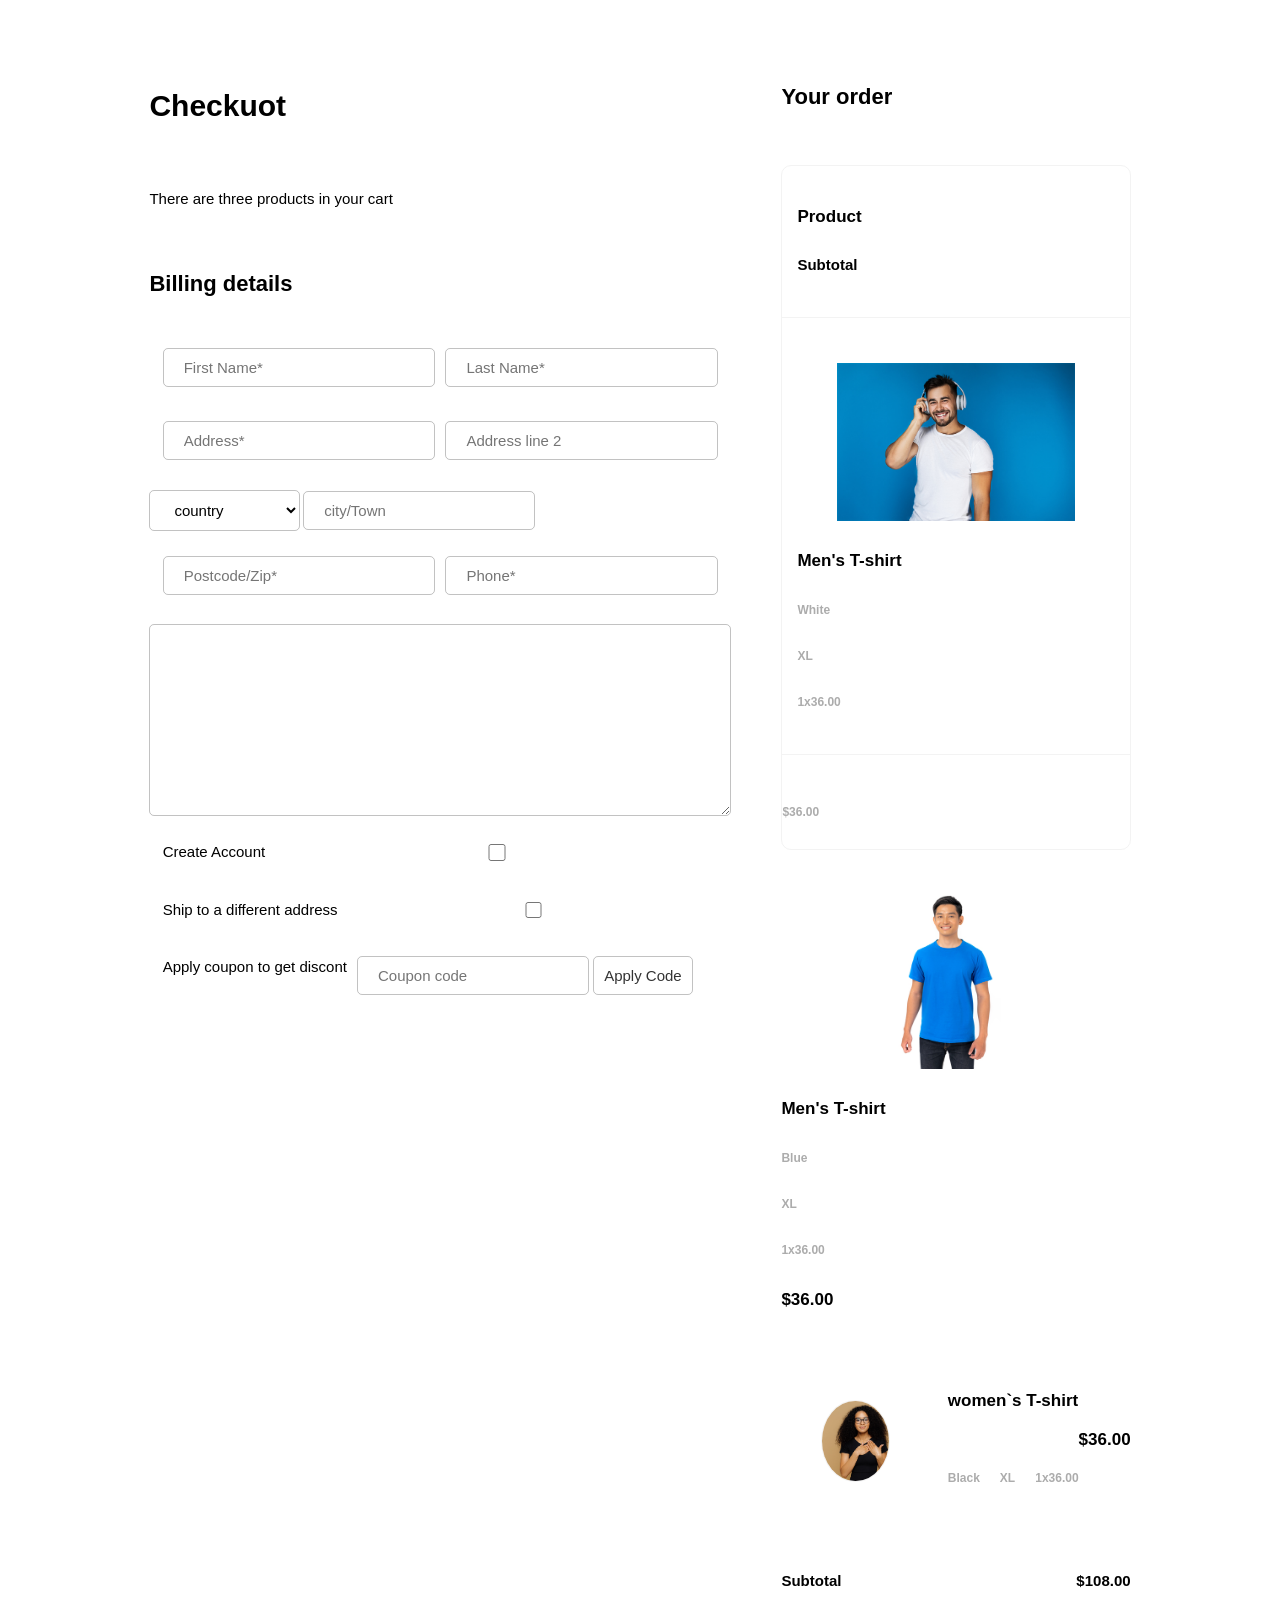
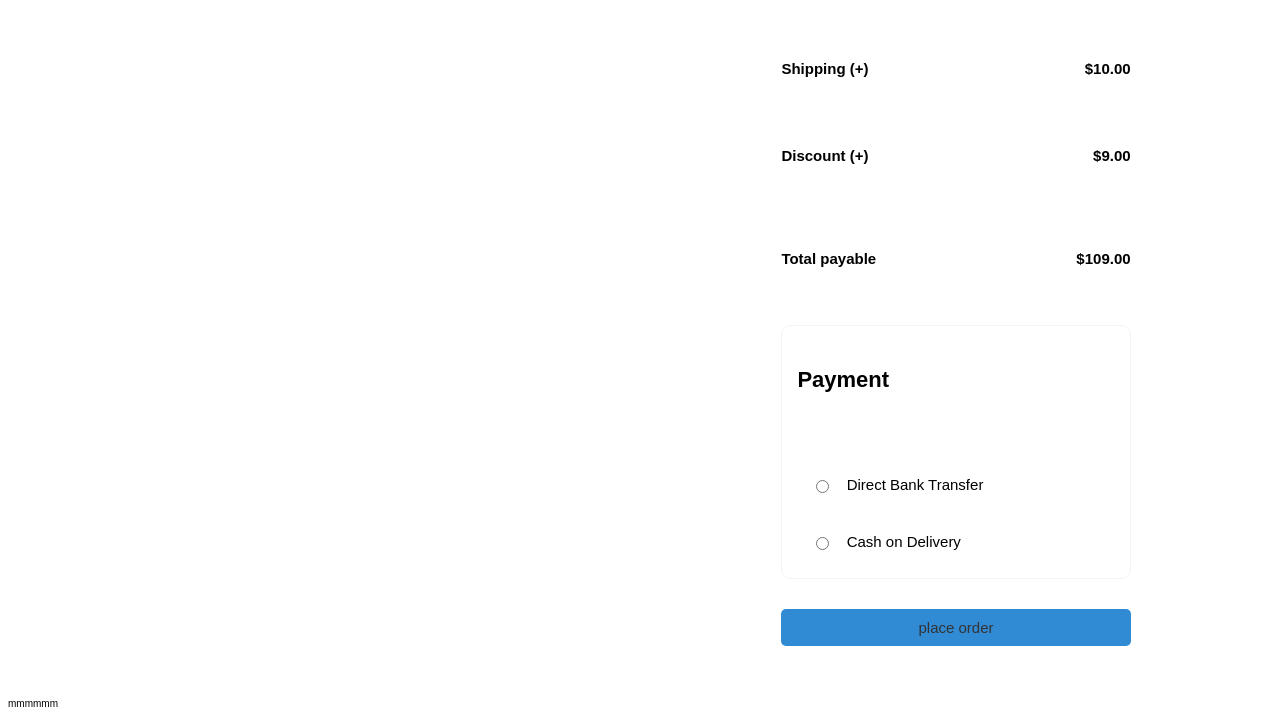
==== checkout.html @ 2a30740a "checkout" ====
<!DOCTYPE html>
<html lang="en">
<head>
  <meta charset="UTF-8">
  <meta name="viewport" content="width=device-width, initial-scale=1.0">
  <link rel="stylesheet" href="checkout.css">
  <link rel="stylesheet" href="general-style.css">
  <link rel="shortcut icon" href="./images.jfif" type="image/x-icon">
  <title>checkout page</title>
</head>
<body>
  <main class="checkout">
    <section class="checkout__billing">
      <h2 class="checkout__billing--title">Checkuot</h2>
      <p class="checkout__billing--para">There are three products in your cart</p>

      <form class="checkout__billing--form">
        <h3 class="checkout__billing--form--title">Billing details</h3>

        <fieldset class="checkout__billing--form--name">
          <input type="text" placeholder="First Name*">
          <input type="text" placeholder="Last Name*">
        </fieldset>

        <fieldset class="checkout__billing--form__address">
          <input type="text" placeholder="Address*">
          <input type="text" placeholder="Address line 2">
        </fieldset>

        <fielset class="checkout__billing--form__country">
          <select name="country" id="country">
            <option>country</option>
            <option>Australia</option>
            <option>Germany</option>
            <option>Sweden</option>
            <option>Liechtenstein</option>
          </select>

          <input type="text" placeholder="city/Town">
        </fielset>

        <fieldset class="checkout__billing--form__zipcode">
          <input type="text" placeholder="Postcode/Zip*">
          <input type="text" placeholder="Phone*">
        </fieldset>

        <textarea name="info" 
        id="info" cols="30" 
        rows="10" 
        placeholder="Additional Information">
        </textarea>

        <fieldset class="checkout__billing--form__account">
          <label for="account">Create Account</label>
          <input type="Checkbox">
        </fieldset>

        <fieldset class="checkout__billing--form__shipment">
          <label for="shipment">Ship to a different address</label>
          <input type="Checkbox">
        </fieldset>

        <fieldset class="checkout__billing--form__coupon">
          <label for="coupon">Apply coupon to get discont</label>

          <div>
        <input type="text" placeholder="Coupon code">
        <input type="Submit" value="Apply Code">
        </div>
        </fieldset>
        
        
      </form>
    </section>


    <section class="checkout__order">
      <h3 class="checkout__order--title">Your order</h3>
      <div class="checkout__order--details">
        <div class="checkout__order--details__name">
          <h4>Product</h4>
          <h5>Subtotal</h5>
        </div>

        <div class="checkout__order--details__product">
          <div>
          <figure class="checkout__order--details__product--img">
            <img loading="lazy" src="./images/1.1.jpg" alt="T-shirt">
          </figure>

          <div>
            <h4 class="checkout__order--details__product--name">Men's T-shirt</h4>

            <div>
              <h6 class="checkout__order--details__product--color">White</h6>
              <h6 class="checkout__order--details__product--size">XL</h6>
              <h6 class="checkout__order--details__product--quantity">1x36.00</h6>
            </div>
          </div>
          </div>
        </div>
        <h6 class="checkout__order--details__product--price">$36.00</h6>
      </div>

      <div class="checkout__order--details__product">
        <div>
          <figure class="checkout__order--details__product--img">
          <img loading="lazy" src="./images/1.2.jpg" alt="T-shirt">
          </figure>

          <div>
            <h4 class="checkout__order--details__product--name">Men's T-shirt</h4>
            <div>
              <h6 class="checkout__order--details__product--color">Blue</h6>
              <h6 class="checkout__order--details__product--size">XL</h6>
              <h6 class="checkout__order--details__product--quantity">1x36.00</h6>

            </div>
          </div>
        </div>
        <h4 class="checkout__order--details__product--price">$36.00</h4>
      </div>

      <div  class="checkout_order--details_product">
        <div>
            <figure  class="checkout_order--details_product--img">
                <img loading="lazy" src="./images/1.3.jpg" alt="T-shirt" />
            </figure>

            <div>
                <h4  class="checkout_order--details_product--name">women`s T-shirt</h4>

                <div>
                    <h6  class="checkout_order--details_product--color">Black</h6>
                    <h6  class="checkout_order--details_product--size">XL</h6>
                    <H6  class="checkout_order--details_product--quantity">1x36.00</H6>
                </div>
            </div>
        </div>

        <h4  class="checkout_order--details_product--price">$36.00</h4>
    </div>

    <div  class="checkout_order--details_cost">
        <div  class="checkout_order--details_cost--subtotal">
           <h5>Subtotal</h5>
           <h5>$108.00</h5> 
        </div>

        <div  class="checkout_order--details_cost--shipping">
            <h5>Shipping (+)</h5>
            <h5>$10.00</h5>
        </div>

        <div  class="checkout_order--details_cost--discount">
            <h5>Discount (+)</h5>
            <h5>$9.00</h5>
        </div>
    </div>

    <div  class="checkout_order--details_total">
       <h5>Total payable</h5>
       <h5>$109.00</h5>
    </div>
   </div>


   <div class="checkout__order--payment">
    <h3  class="checkout_order--payment_title">Payment</h3>

    <form  class="checkout_order--payment_form">
        <fieldset>
            <label for="bank">Direct Bank Transfer</label>
            <input type="radio" name="payment" /> 
        </fieldset>

        <fieldset>
            <label for="cash">Cash on Delivery</label>
            <input type="radio" name="payment" />
        </fieldset>
    </form>
   </div>

   <form class="checkout__order--btn">
 
    <input type="submit" value="place order" />
   </form>
 </sel
 ect>

 </main>

<section>mmmmmm</section>

 <script src="script.js"></script>
</body>
</html>
    </section>

  </main>
</body>
</html>
---- checkout.css ----
.checkout{
    display: flex;
    justify-content: center;
    gap: 5rem;

    padding: 5rem;
}


.checkout__billing{
    flex-basis: 50%;

}

.checkout__billing,
.checkout__billing--form,
.checkout__order{
    display: flex;
    flex-direction: column;
    row-gap: 2rem;
}

.checkout__billing--form fieldset{
    display: flex;
    gap: 1rem;
}


.checkout__billing--form fieldset input{
    flex-grow: 1;
}

.checkout_billing--form_account,
.checkout_billing--form_shipment{
    flex-direction: row-reverse;
    justify-content: flex-end;
}

.checkout_billing--form_account input,
.checkout_billing--form_shipment input,
.checkout_billing--form_coupon div input{
    flex-grow: 0 !important;
}

.checkout_billing--form_coupon{
    flex-direction: column;
}

.checkout_billing--form_coupon div{
    display: flex;
    gap: 1rem;
}

.checkout_billing--form_coupon div input:first-child{
    background-color: #333;
    color: white;
}


.checkout__order{
    flex-basis: 30%;

    row-gap: 3rem;
}

.checkout__order--details{
    display: flex;
    flex-direction: column;
    row-gap: 2rem;

    border: 1px solid rgba(224 224 224 / 0.4);
    border-radius: 1rem;
}

.checkout__order--details > div{
    padding: 1.5rem;
    border-bottom: 1px solid rgba(224 224 224 / 0.4);
}

.checkout_order--details_name,
.checkout_order--details_product{
    display: flex;
    justify-content: space-between;
}

.checkout_order--details_name,
.checkout_order--payment_title{
    background-color: rgba(224 224 224 / 0.4,);
    padding: 1.5rem;
    border-top-left-radius: 1rem;
    border-top-right-radius: 1rem;
}

.checkout_order--details_product > div {
   display: flex;
   align-items: center;
   gap: 2rem;
}

.checkout_order--details_product > div > div {
    display: flex;
    flex-direction: column;
    gap: 0.5rem;
}

.checkout_order--details_product > div > div > div {
    display: flex;
    gap: 2rem;
}

.checkout_order--details_product--img{
    height: 8rem;
    gap: 8rem;
}

.checkout_order--details_product--img{
    height: 8rem;
    gap: 8rem;
}

.checkout_order--details_product--img img{
    border: 1px solid rgba(224 224 224 / 0.4);
    border-radius: 50%;
}

.checkout_order--details_product--price{
    align-self: center;
}

.checkout_order--details_cost{
    display: flex;
    flex-direction: column;
    gap: 1.5rem;
}

.checkout_order--details_cost > div,
.checkout_order--details_total {
    display: flex;
    justify-content: space-between;
}

.checkout__order--payment{
    display: flex;
    flex-direction: column;
    gap: 2rem;

    border: 1px solid rgba(224 224 224 / 0.4);
    border-radius: 1rem;
}

.checkout_order--payment_form{
    padding: 1.5rem;

    display: flex;
    flex-direction: column;
    gap: 2rem;
}

.checkout_order--payment_form fieldset{
    display: flex;
    flex-direction: row-reverse;
    justify-content: flex-end;
    gap: 1.5rem;
}

.checkout__order--btn{
    display: flex;
}

.checkout__order--btn input{
    flex-grow: 1;
    background-color: rgb(49, 139, 212);
    border: none;
    color: #fff;
}
---- general-style.css ----
::before,
::after {
  padding: 0;
  margin: 0;
  box-sizing: border-box;
}

html {
  font-size: 10px;
}

body {
  font-family: Arial, Helvetica, sans-serif;
  line-height: 1.5;
}

a,
input[type="submit"] {
  text-decoration: none;
  color: #333;
  border-radius: 0.5rem;
  padding: 1rem;
  font-size: 1.5rem;
  cursor: pointer;
  transition: all 0.25s ease-in-out;
}

li {
  list-style-type: none;
  font-size: 1.3rem;
}

i {
  font-size: 1.5rem;
}

input,
 textarea,
 fieldset,
 select {
  border: none;
  background: none;
  outline: none;
  border-radius: 0.5rem;
  font-size: 1.5rem;
 }

 input,
 textarea,
 select {
  border: 1px hsla(0, 0%, 40%, 0.4) solid;
  padding: 1rem 2rem;
 }

 h1 {
  font-size: 6rem;
  font-weight: 900;
 }

 h2 {
  font-size: 3rem;
 }

 h3 {
  font-size: 2.2rem;
  font-weight: 600;
 }

 h4 {
  font-size: 1.7rem;
  font-weight: 700;
 }

 h5 {
  font-size: 1.5rem;
 }

 h6 {
  font-size: 1.2rem;
  color: rgb(172, 172, 172);
 }

 p {
  font-size: 1.5rem;
 }

 img {
  height: 100%;
  width: 100%;
  object-fit: cover;
 }

 ::placeholder {
  font-family: Arial, Helvetica, sans-serif;
  font-size: 1.5rem;
 }
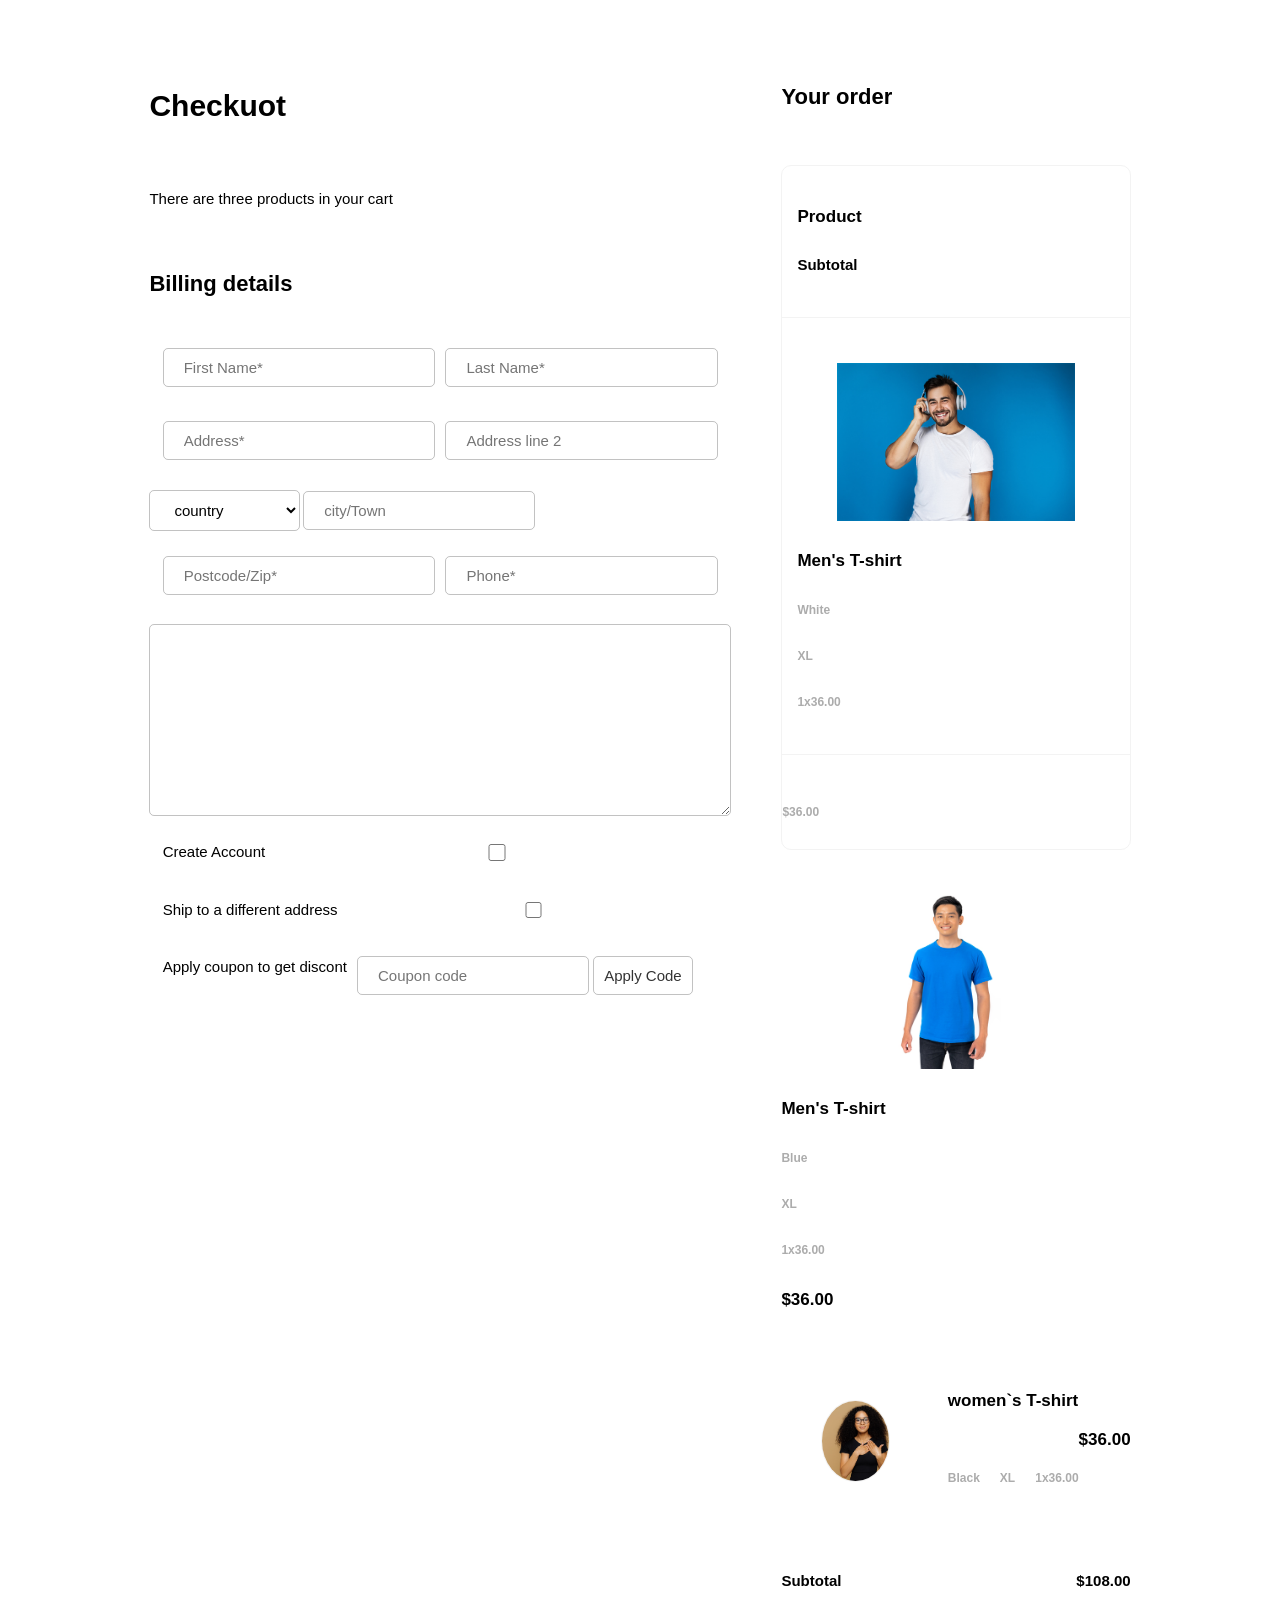
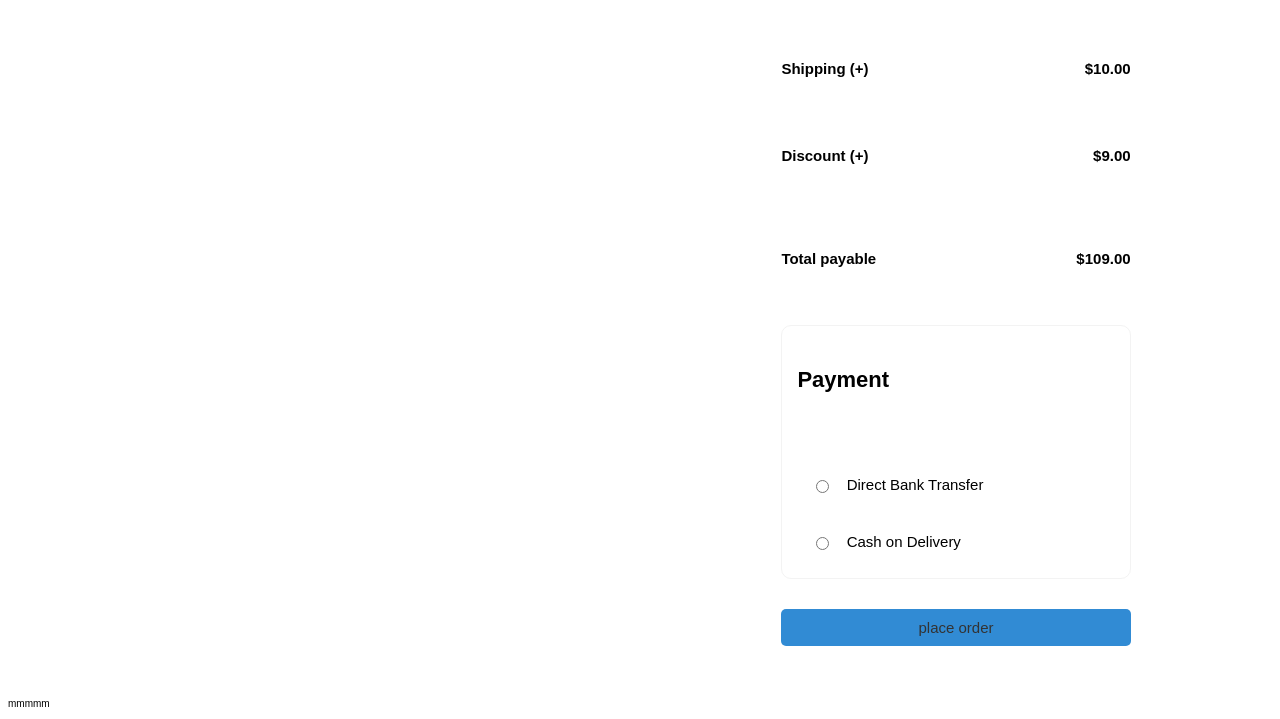
==== commit 719c6195: "checkout" ====
--- a/checkout.html
+++ b/checkout.html
@@ -190,7 +190,7 @@
 
  </main>
 
-<section>mmmmmm</section>
+<section>mmmmm</section>
 
  <script src="script.js"></script>
 </body>
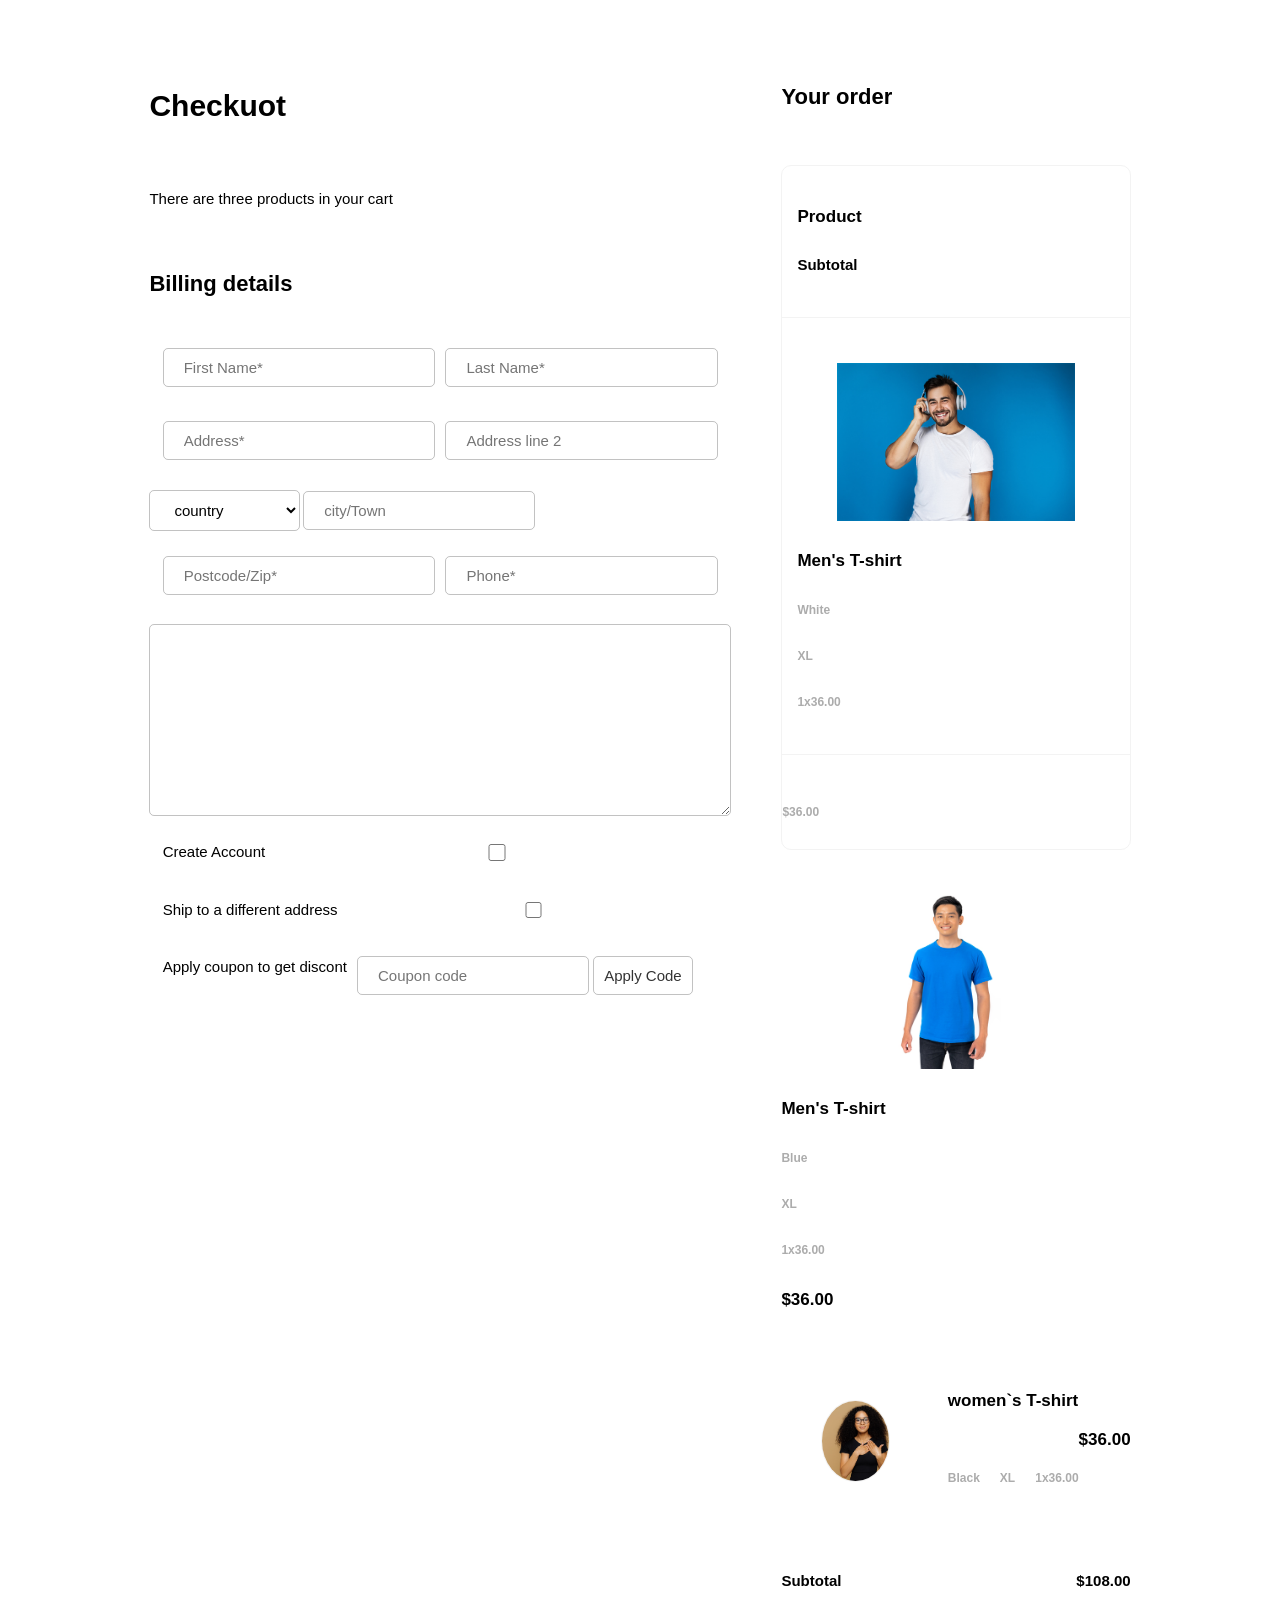
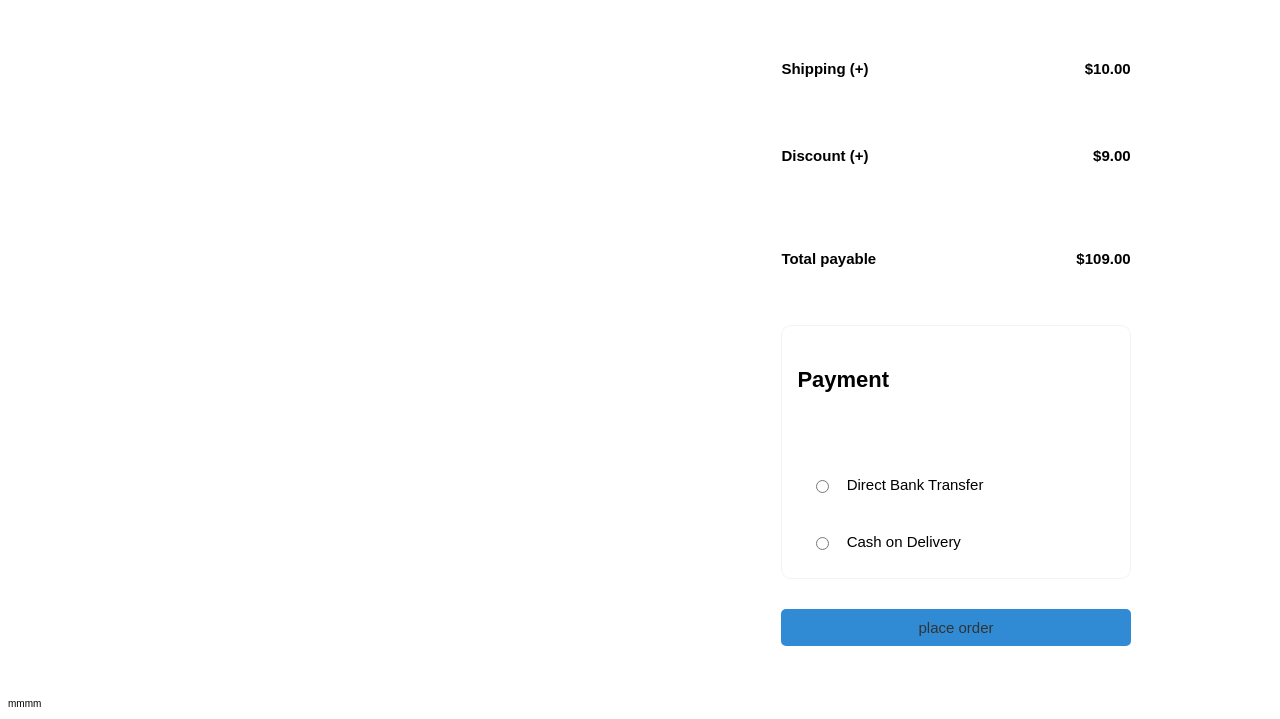
==== commit 9a0c5e13: "checkout" ====
--- a/checkout.html
+++ b/checkout.html
@@ -190,7 +190,7 @@
 
  </main>
 
-<section>mmmmm</section>
+<section>mmmm</section>
 
  <script src="script.js"></script>
 </body>
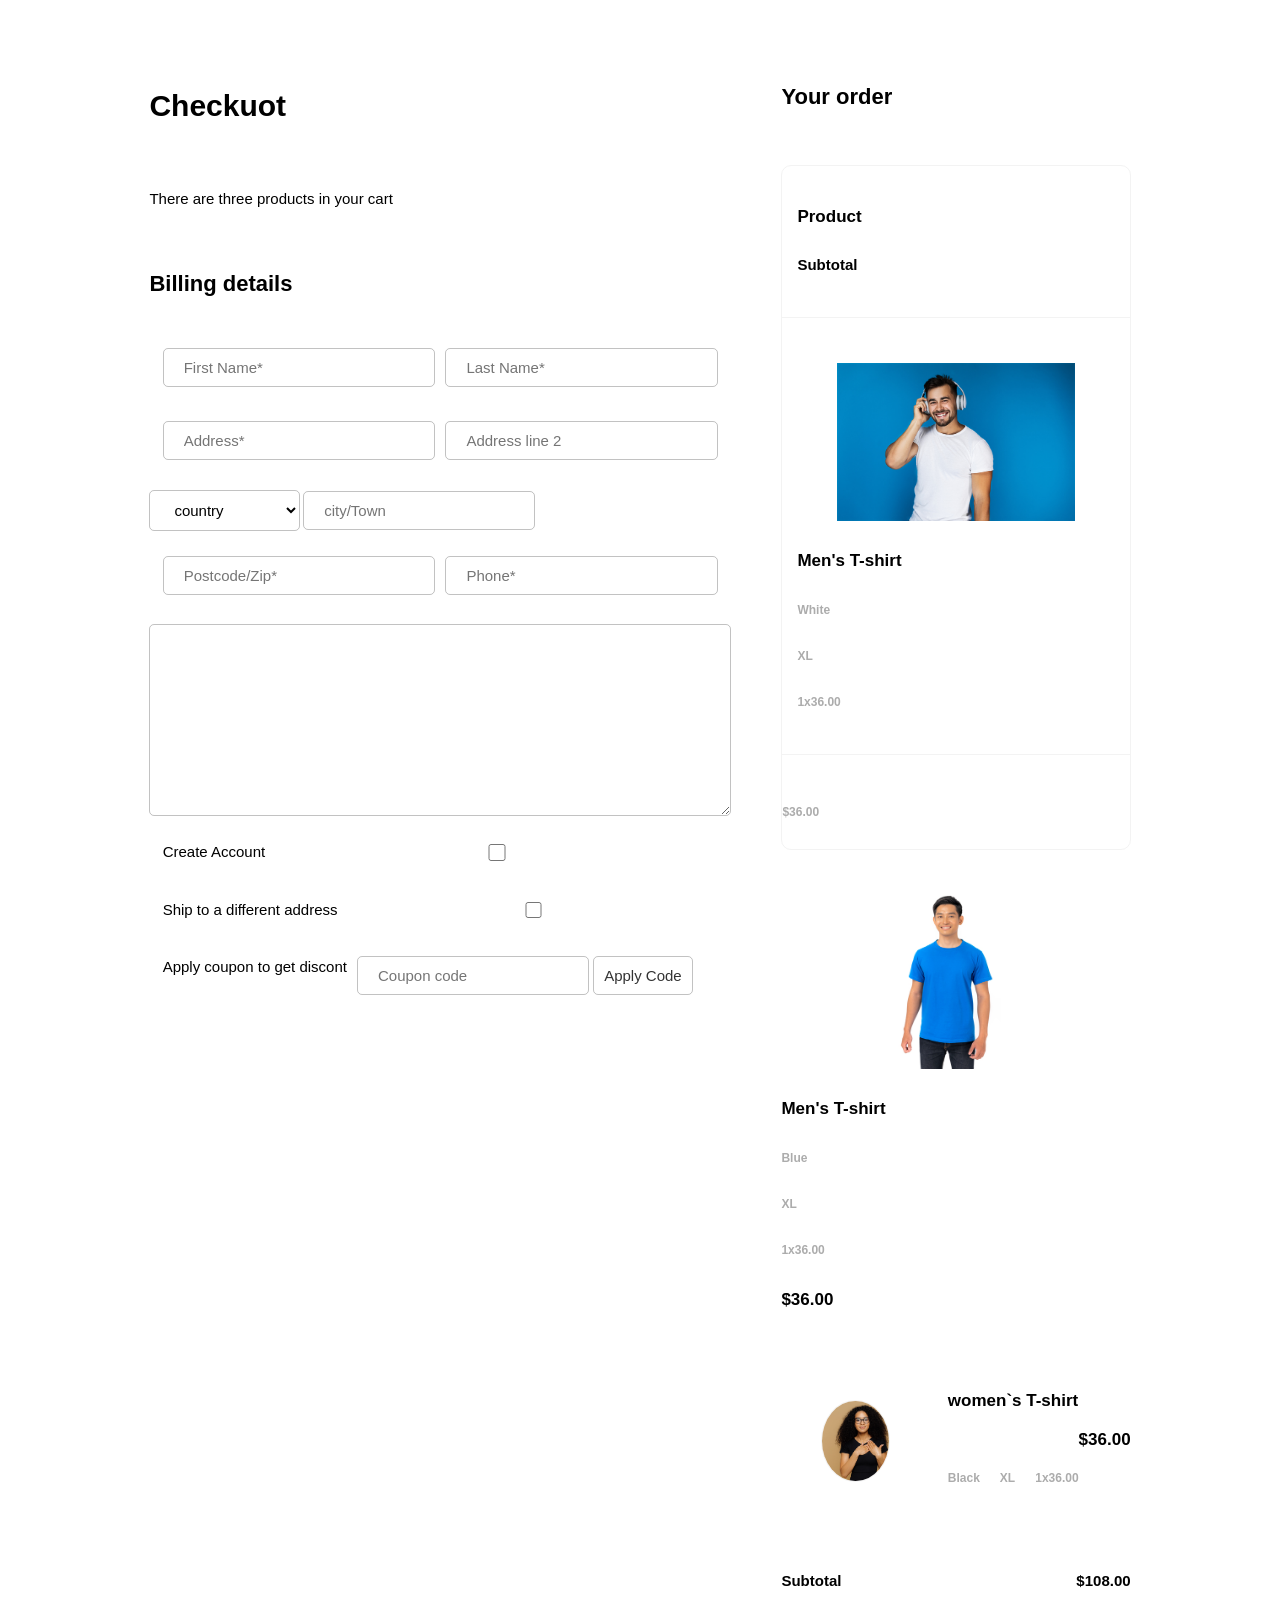
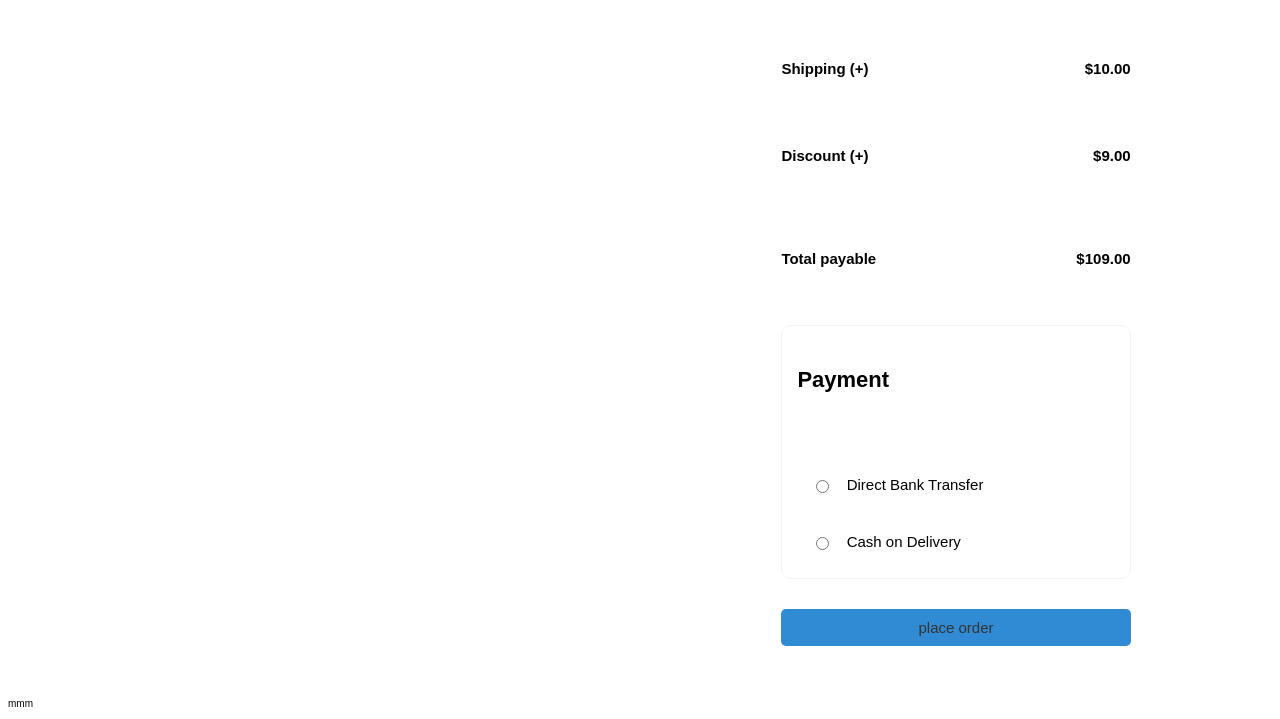
==== commit 361582e9: "checkout" ====
--- a/checkout.html
+++ b/checkout.html
@@ -190,7 +190,7 @@
 
  </main>
 
-<section>mmmm</section>
+<section>mmm</section>
 
  <script src="script.js"></script>
 </body>
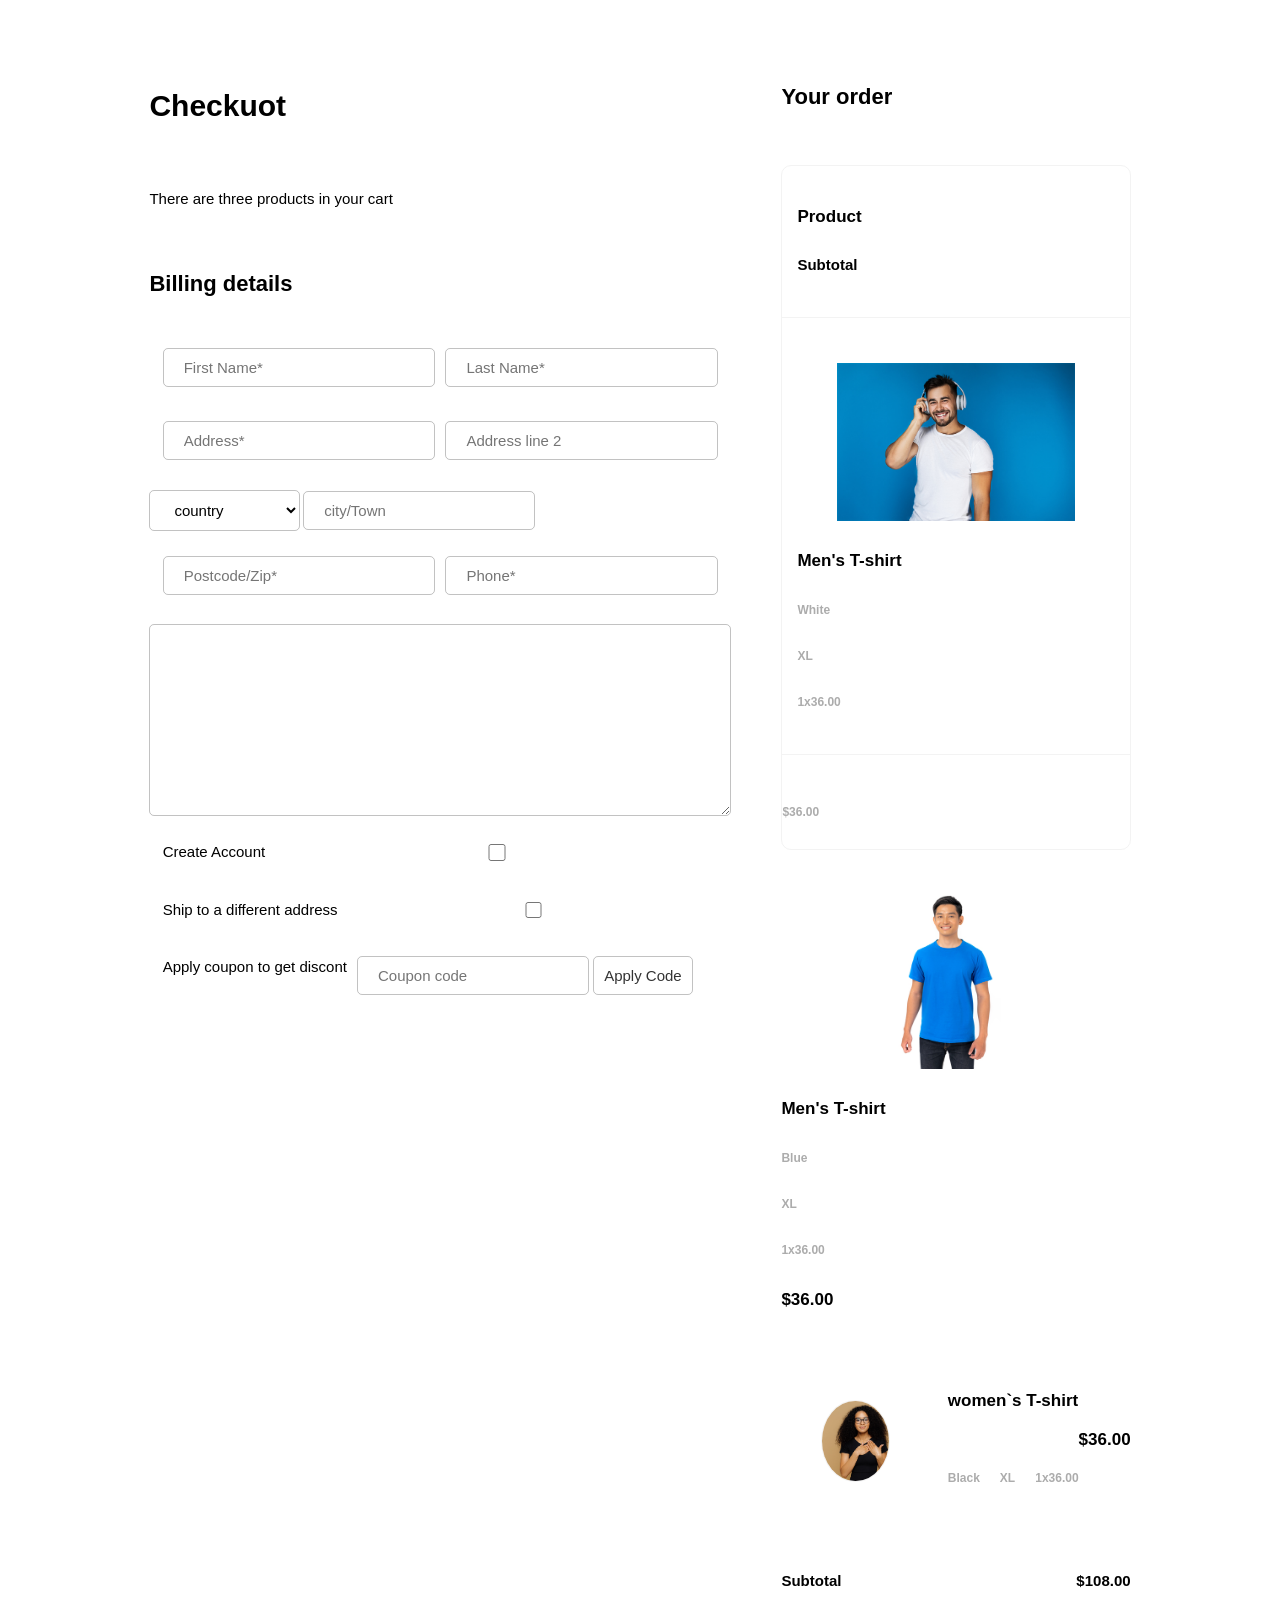
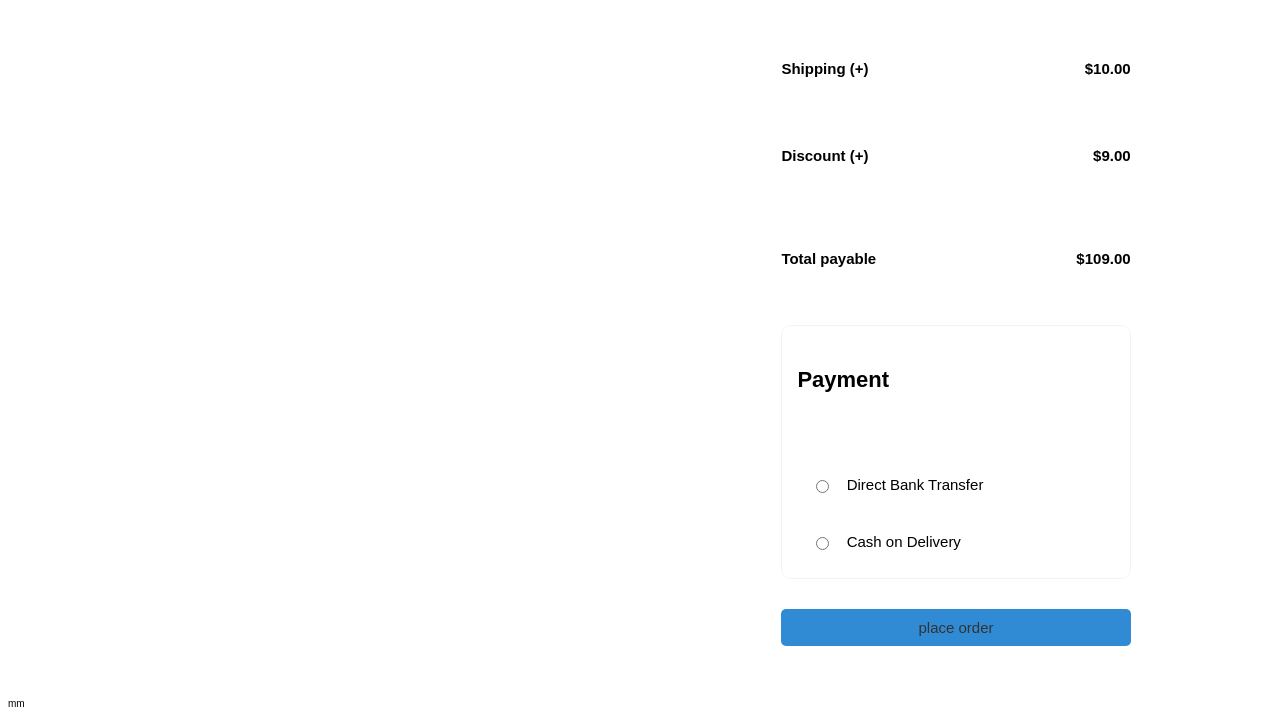
==== commit b8958384: "checkout" ====
--- a/checkout.html
+++ b/checkout.html
@@ -190,7 +190,7 @@
 
  </main>
 
-<section>mmm</section>
+<section>mm</section>
 
  <script src="script.js"></script>
 </body>
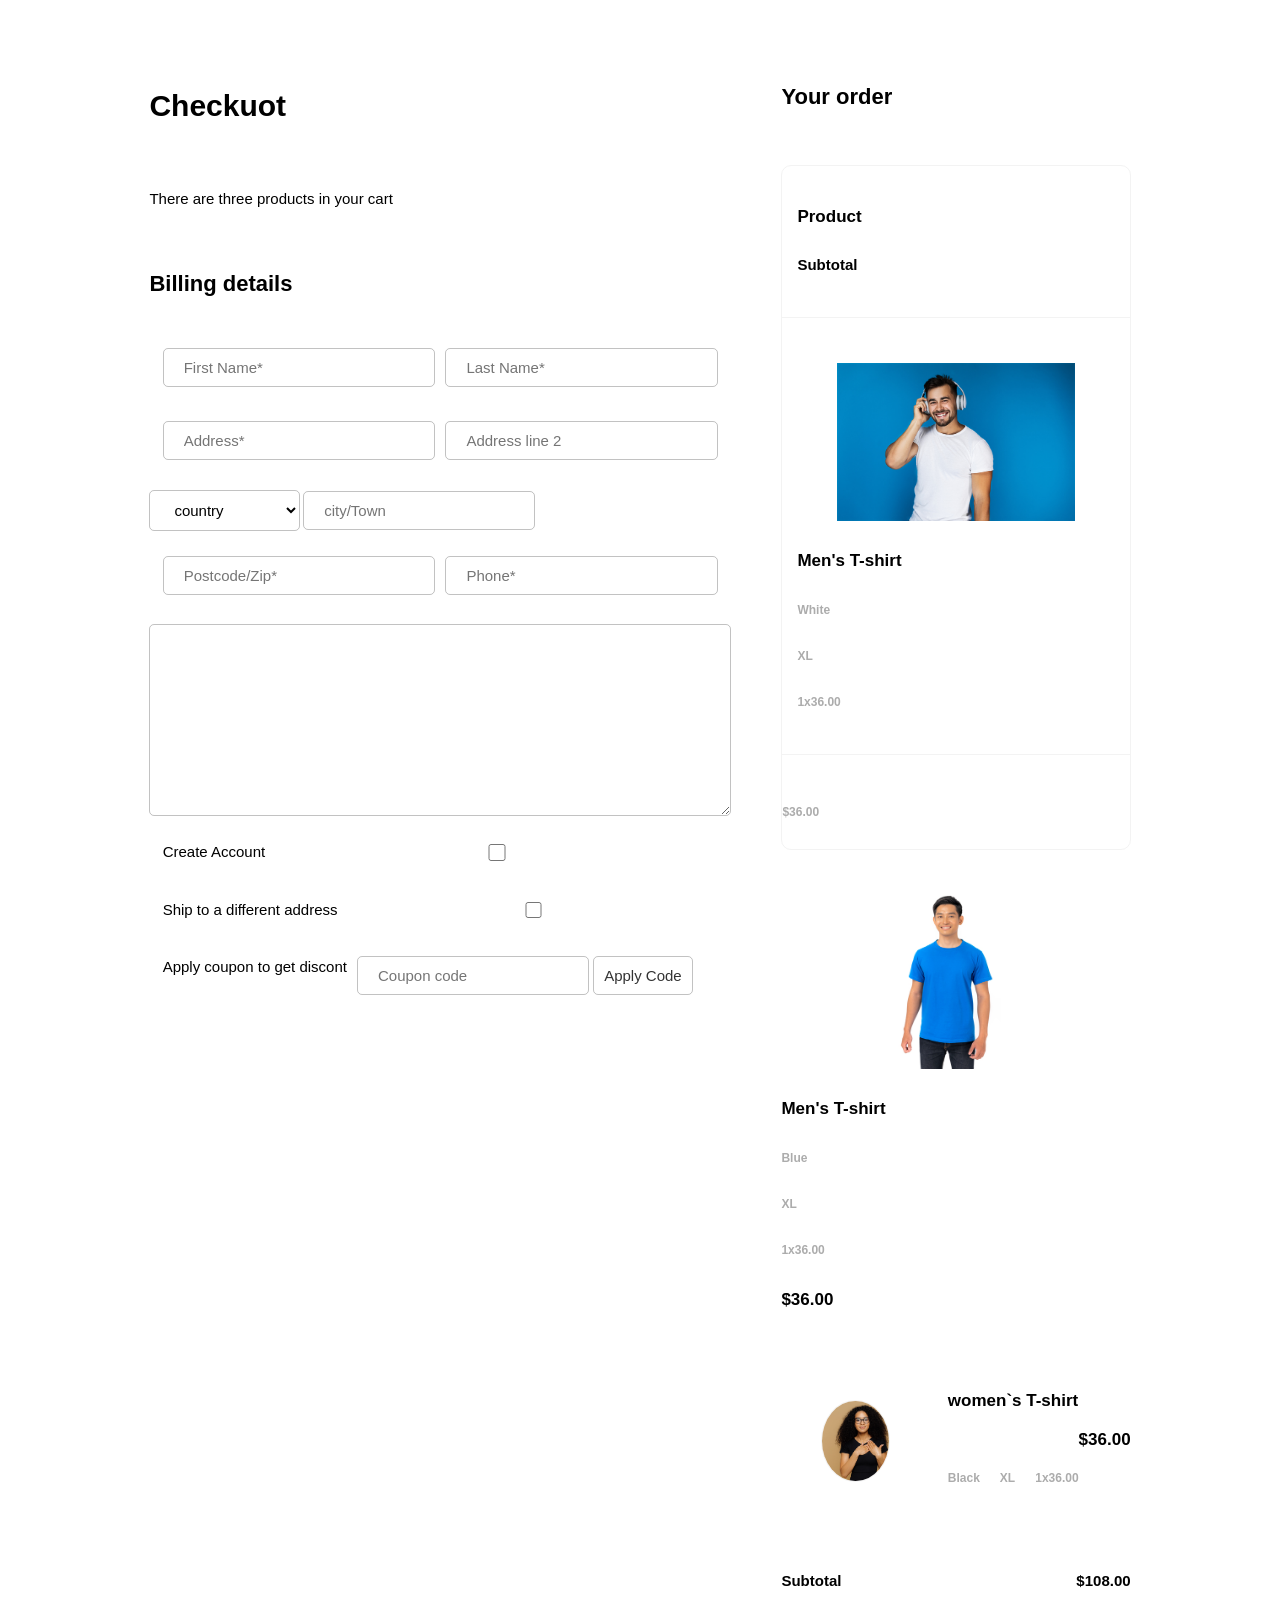
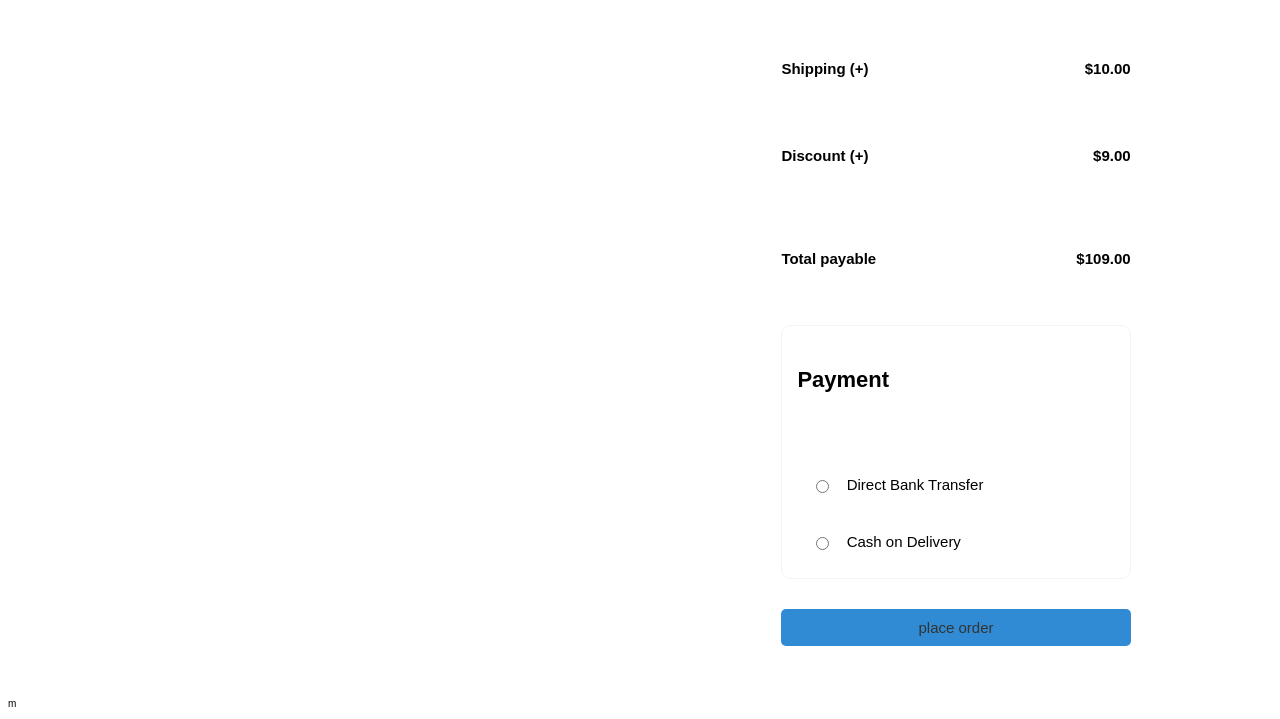
==== commit 15366540: "checkout" ====
--- a/checkout.html
+++ b/checkout.html
@@ -190,7 +190,7 @@
 
  </main>
 
-<section>mm</section>
+<section>m</section>
 
  <script src="script.js"></script>
 </body>
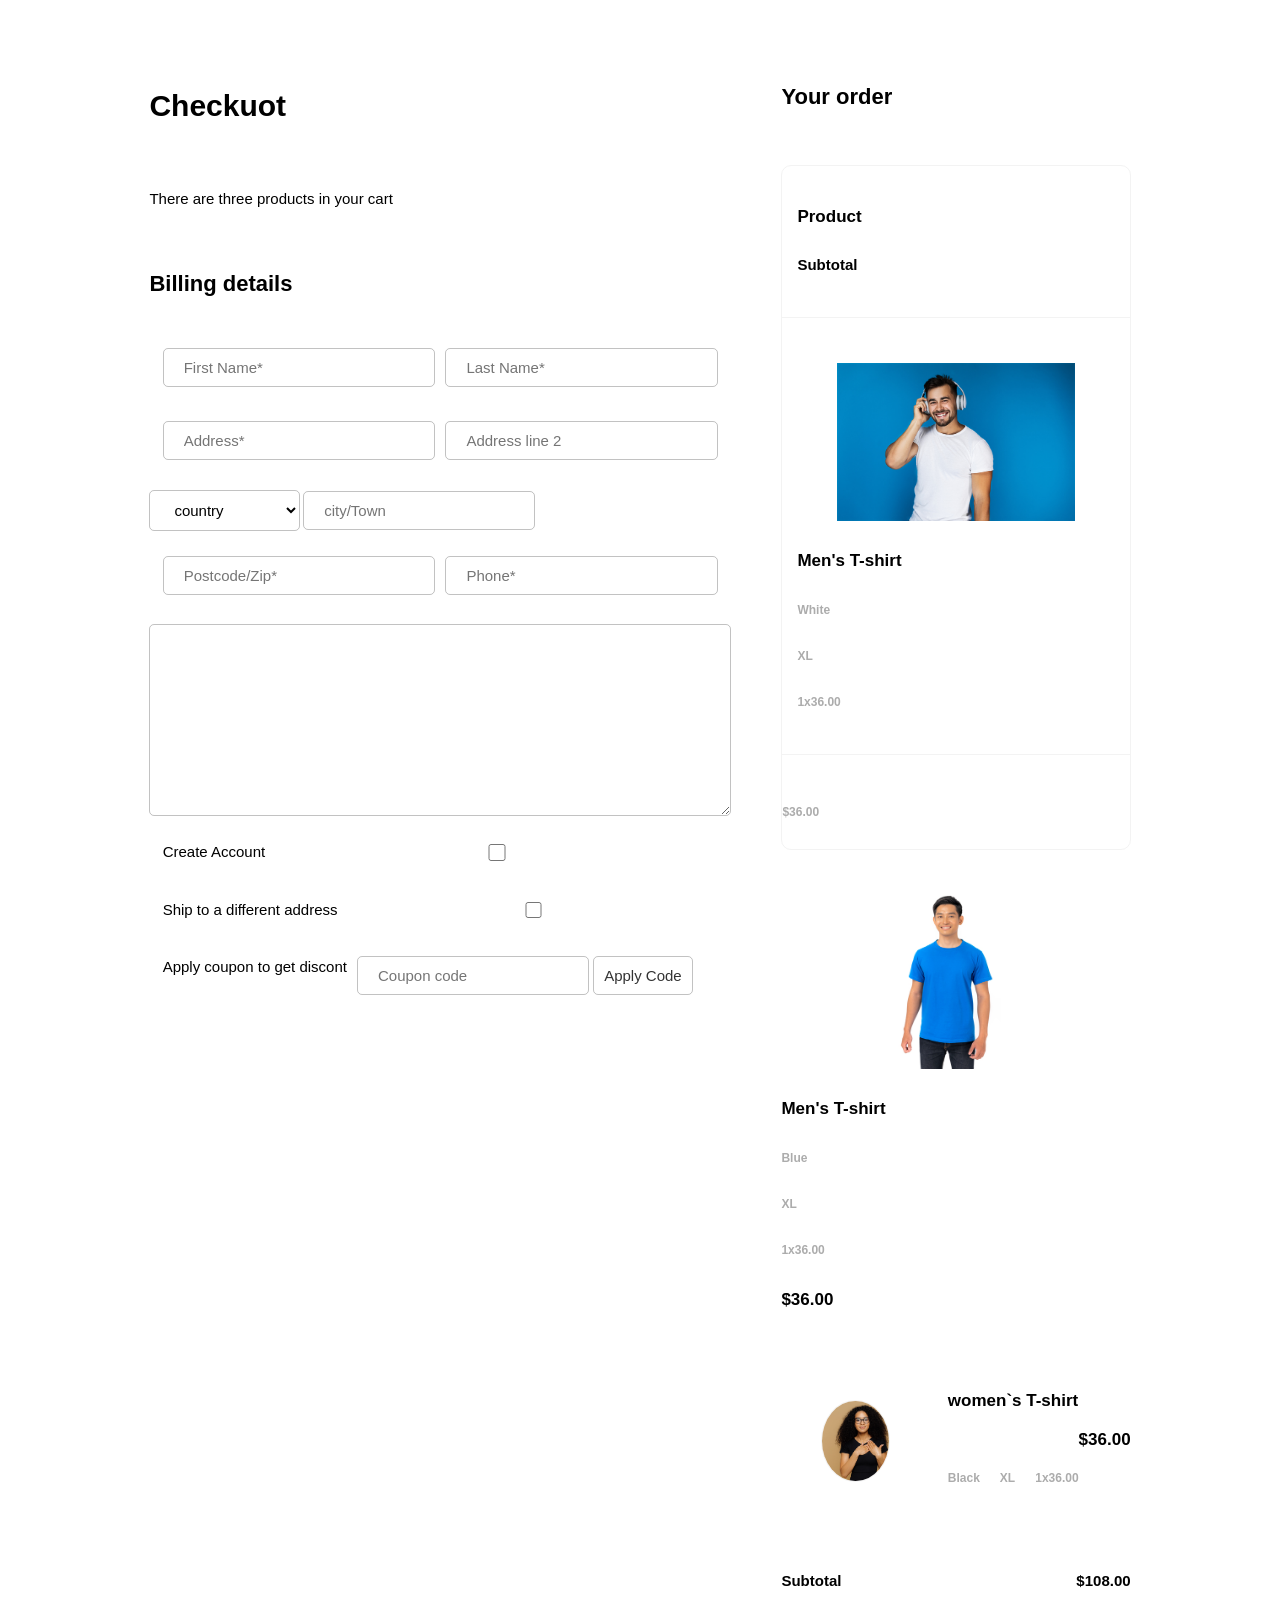
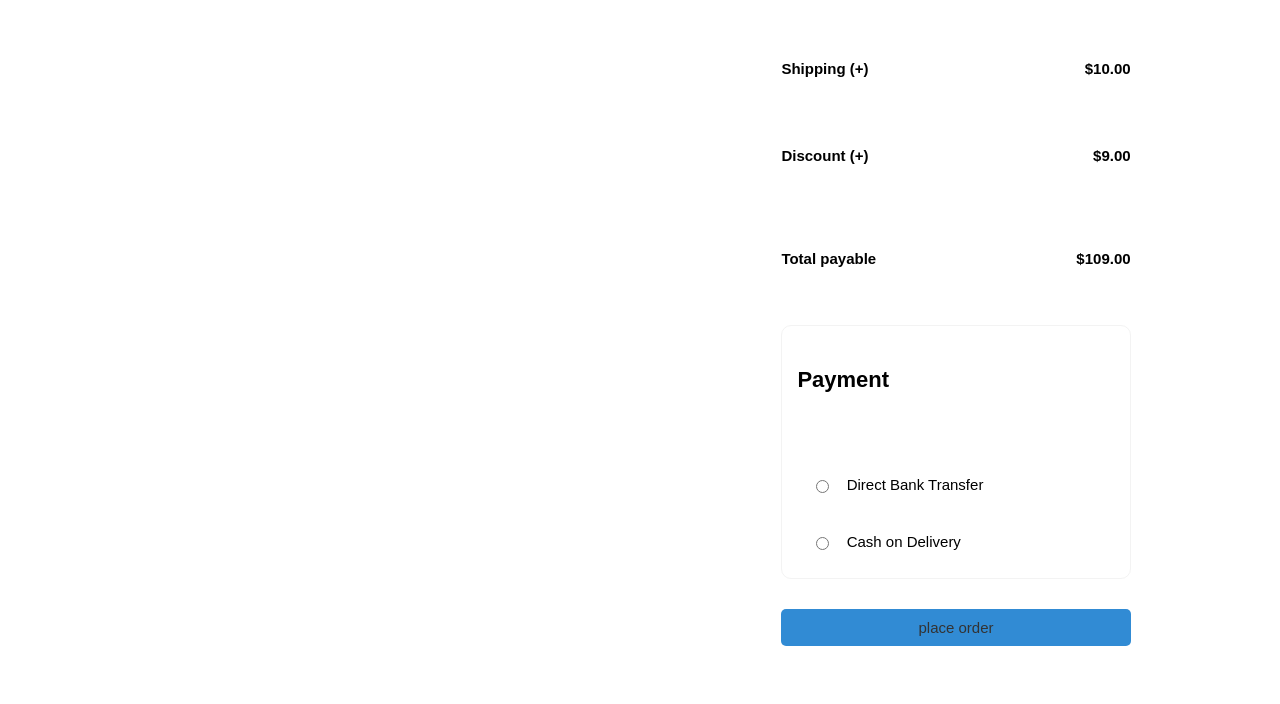
==== commit 74066805: "checkout" ====
--- a/checkout.html
+++ b/checkout.html
@@ -190,7 +190,7 @@
 
  </main>
 
-<section>m</section>
+<section></section>
 
  <script src="script.js"></script>
 </body>
